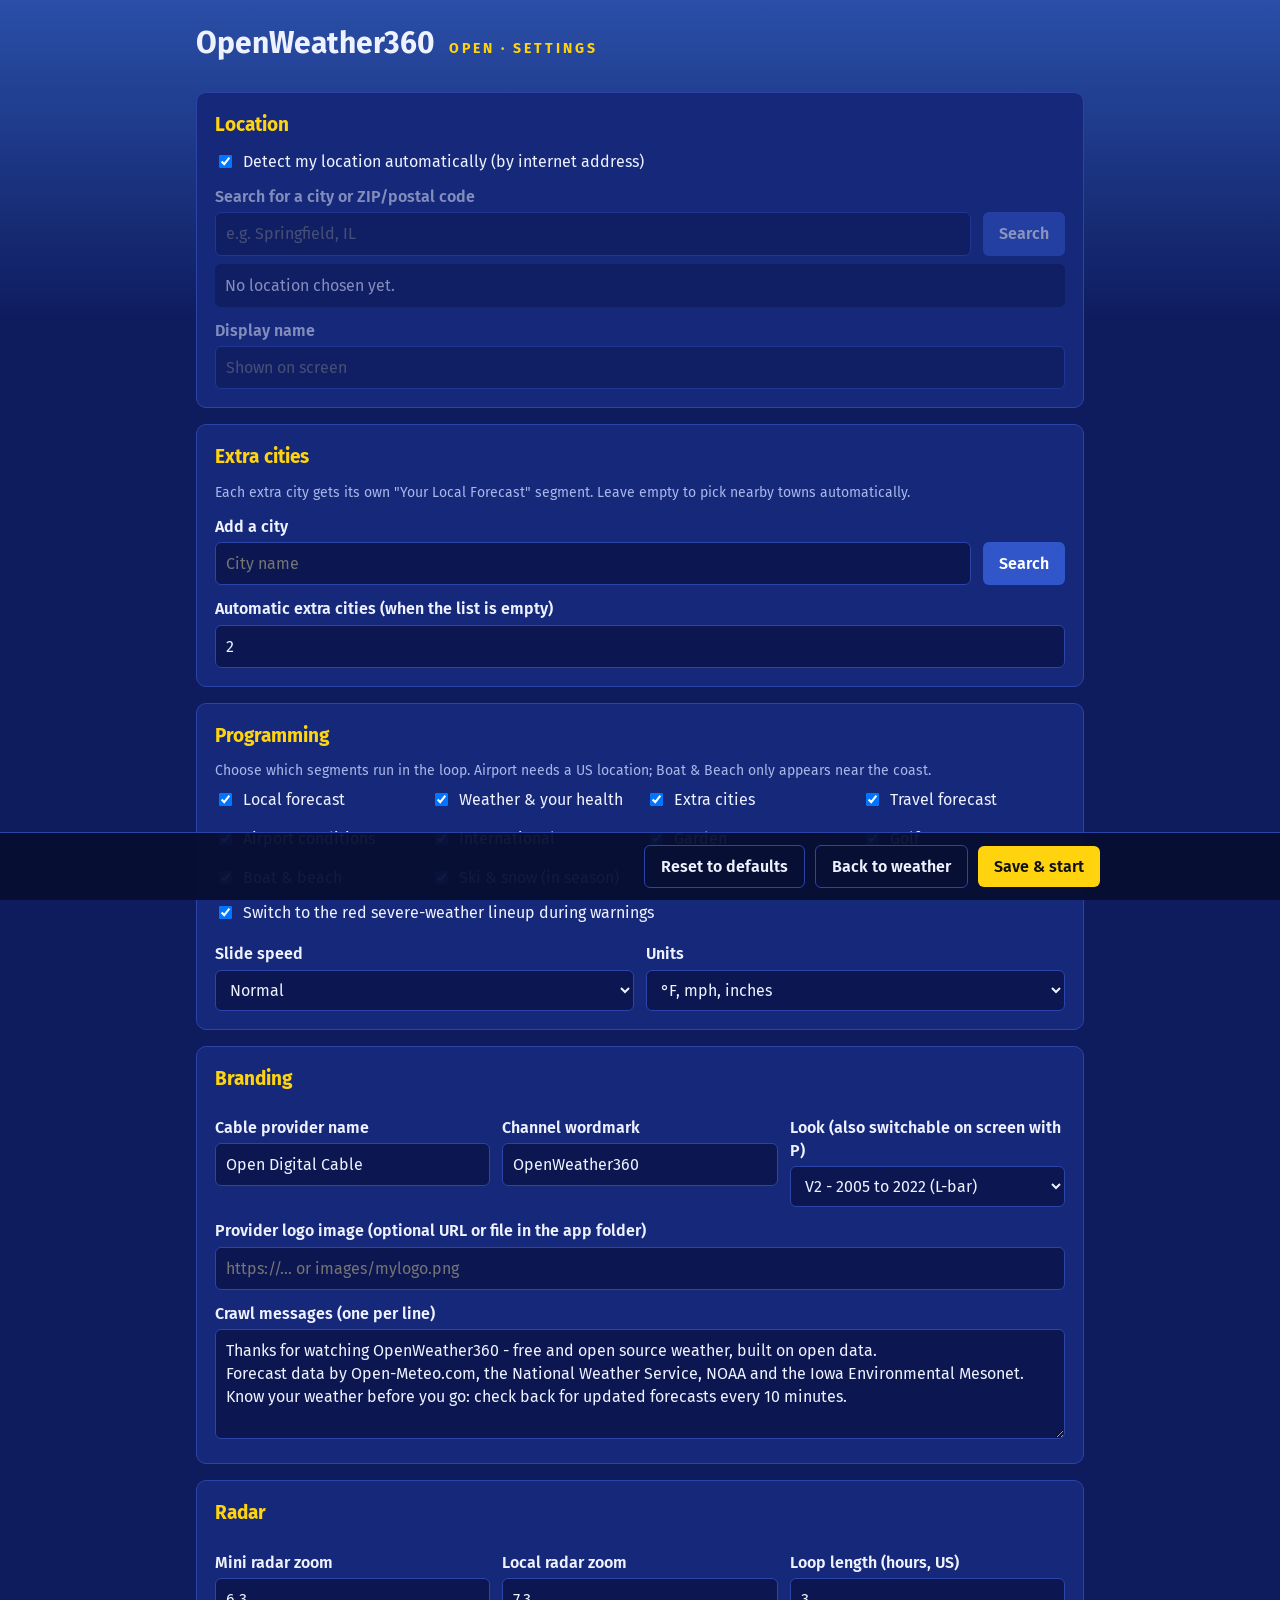
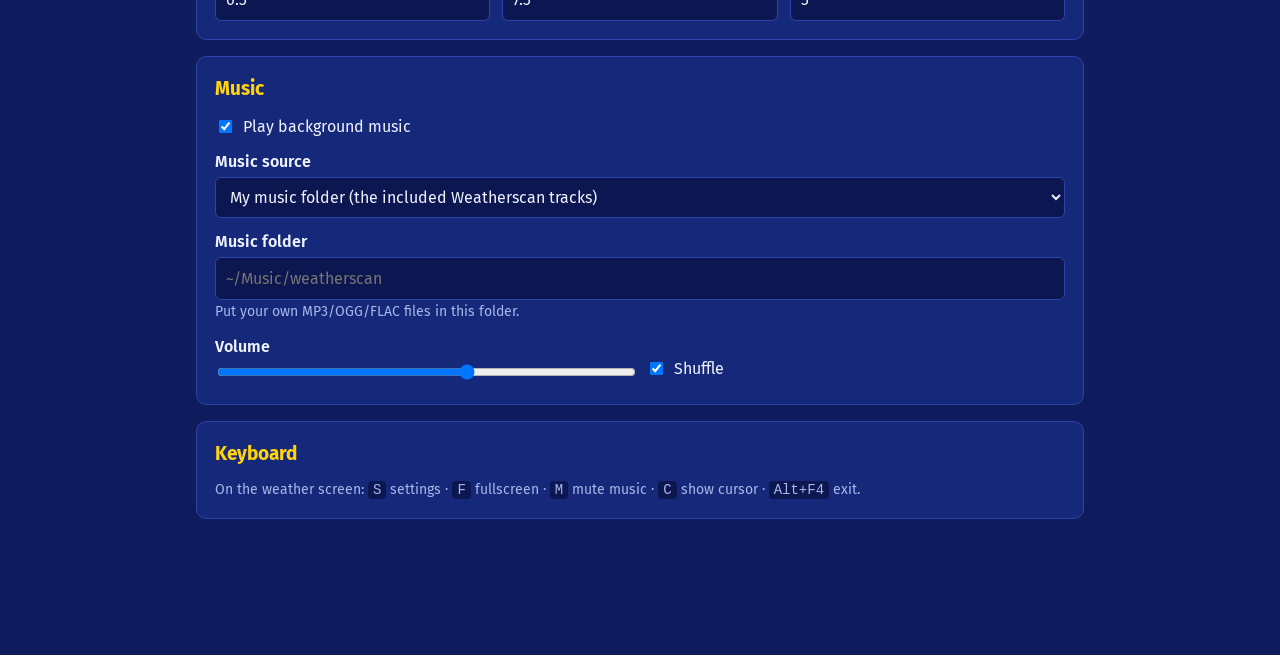
==== app/settings.html @ 52603f2d "OpenWeather360: retro cable weather channel for Linux (V2, V1 and Local looks) Co-Authored-By: Claud" ====
<!DOCTYPE html>
<html lang="en">
<head>
  <meta charset="utf-8">
  <meta name="viewport" content="width=device-width, initial-scale=1">
  <title>OpenWeather360 Settings</title>
  <link rel="icon" href="icon.svg" type="image/svg+xml">
  <style>
    @font-face { font-family: "WS Sans"; font-weight: 400; src: url(fonts/fira-sans-400.woff2) format("woff2"); }
    @font-face { font-family: "WS Sans"; font-weight: 600; src: url(fonts/fira-sans-600.woff2) format("woff2"); }
    @font-face { font-family: "WS Sans"; font-weight: 700; src: url(fonts/fira-sans-700.woff2) format("woff2"); }
    :root { --bg: #0e1c5e; --card: #16287a; --line: #2c43a8; --text: #eef2ff; --muted: #a9b7e8; --accent: #ffd40e; }
    * { box-sizing: border-box; }
    body { margin: 0; background: linear-gradient(180deg, #2a4fa8, var(--bg) 320px); color: var(--text); font: 16px/1.45 "WS Sans", "Ubuntu", sans-serif; min-height: 100vh; }
    header { padding: 22px 16px 10px; max-width: 920px; margin: 0 auto; display: flex; align-items: baseline; gap: 14px; flex-wrap: wrap; }
    header h1 { margin: 0; font-size: 30px; }
    header span { color: var(--accent); font-weight: 700; letter-spacing: 3px; text-transform: uppercase; font-size: 14px; }
    main { max-width: 920px; margin: 0 auto; padding: 0 16px 120px; }
    section { background: var(--card); border: 1px solid var(--line); border-radius: 10px; padding: 18px; margin: 16px 0; }
    section h2 { margin: 0 0 12px; font-size: 19px; color: var(--accent); }
    label { display: block; font-weight: 600; margin: 12px 0 4px; }
    .hint { color: var(--muted); font-size: 14px; margin: 2px 0 0; }
    input[type=text], input[type=number], select, textarea { width: 100%; padding: 9px 10px; border-radius: 6px; border: 1px solid var(--line); background: #0c1650; color: var(--text); font: inherit; }
    textarea { min-height: 110px; resize: vertical; }
    .row { display: flex; gap: 12px; flex-wrap: wrap; }
    .row > * { flex: 1 1 200px; }
    .check { display: flex; align-items: center; gap: 8px; font-weight: 400; margin: 6px 0; }
    .checks { display: grid; grid-template-columns: repeat(auto-fill, minmax(190px, 1fr)); gap: 4px 12px; }
    button { font: inherit; font-weight: 600; border: 0; border-radius: 6px; padding: 9px 16px; cursor: pointer; background: #3156c9; color: #fff; }
    button.primary { background: var(--accent); color: #111; }
    button.ghost { background: transparent; border: 1px solid var(--line); color: var(--text); }
    .results { list-style: none; margin: 8px 0 0; padding: 0; }
    .results li { padding: 8px 10px; border-radius: 6px; cursor: pointer; }
    .results li:hover, .results li:focus { background: #23379a; outline: none; }
    .chip { display: inline-flex; align-items: center; gap: 8px; background: #23379a; padding: 5px 10px; border-radius: 999px; margin: 4px 6px 0 0; }
    .chip button { padding: 0 6px; background: transparent; color: var(--muted); }
    .current { margin-top: 8px; padding: 10px; border-radius: 6px; background: #0c1650; }
    .bar { position: fixed; left: 0; right: 0; bottom: 0; background: rgba(8, 14, 50, .95); border-top: 1px solid var(--line); padding: 12px 16px; }
    .bar .in { max-width: 920px; margin: 0 auto; display: flex; gap: 10px; align-items: center; flex-wrap: wrap; }
    .bar .msg { flex: 1; color: var(--muted); }
    code { background: #0c1650; padding: 1px 5px; border-radius: 4px; }
  </style>
</head>
<body>
  <header><h1>OpenWeather360</h1><span>Open · Settings</span></header>
  <main>
    <section>
      <h2>Location</h2>
      <label class="check"><input type="checkbox" id="locAuto"> Detect my location automatically (by internet address)</label>
      <div id="locManual">
        <label for="locSearch">Search for a city or ZIP/postal code</label>
        <div class="row"><input type="text" id="locSearch" placeholder="e.g. Springfield, IL"><button id="locGo" style="flex:0 0 auto">Search</button></div>
        <ul class="results" id="locResults"></ul>
        <div class="current" id="locCurrent"></div>
        <label for="locName">Display name</label>
        <input type="text" id="locName" placeholder="Shown on screen">
      </div>
    </section>

    <section>
      <h2>Extra cities</h2>
      <p class="hint">Each extra city gets its own "Your Local Forecast" segment. Leave empty to pick nearby towns automatically.</p>
      <div id="extraList"></div>
      <label for="extraSearch">Add a city</label>
      <div class="row"><input type="text" id="extraSearch" placeholder="City name"><button id="extraGo" style="flex:0 0 auto">Search</button></div>
      <ul class="results" id="extraResults"></ul>
      <label for="autoExtra">Automatic extra cities (when the list is empty)</label>
      <input type="number" id="autoExtra" min="0" max="5">
    </section>

    <section>
      <h2>Programming</h2>
      <p class="hint">Choose which segments run in the loop. Airport needs a US location; Boat &amp; Beach only appears near the coast.</p>
      <div class="checks" id="packages"></div>
      <label class="check"><input type="checkbox" id="severeMode"> Switch to the red severe-weather lineup during warnings</label>
      <div class="row">
        <div><label for="speed">Slide speed</label><select id="speed"><option value="0.75">Fast</option><option value="1">Normal</option><option value="1.3">Relaxed</option></select></div>
        <div><label for="units">Units</label><select id="units"><option value="imperial">°F, mph, inches</option><option value="metric">°C, km/h, mm</option></select></div>
      </div>
    </section>

    <section>
      <h2>Branding</h2>
      <div class="row">
        <div><label for="provider">Cable provider name</label><input type="text" id="provider"></div>
        <div><label for="wordmark">Channel wordmark</label><input type="text" id="wordmark"></div>
        <div><label for="look">Look (also switchable on screen with P)</label><select id="look"><option value="v2">V2 - 2005 to 2022 (L-bar)</option><option value="v1">V1 - 2003 to 2005 (blue ellipse)</option><option value="local">Local - 2000 to 2003 (scenic, Up Next menu)</option></select></div>
      </div>
      <label for="logo">Provider logo image (optional URL or file in the app folder)</label>
      <input type="text" id="logo" placeholder="https://... or images/mylogo.png">
      <label for="crawl">Crawl messages (one per line)</label>
      <textarea id="crawl"></textarea>
    </section>

    <section>
      <h2>Radar</h2>
      <div class="row">
        <div><label for="miniZoom">Mini radar zoom</label><input type="number" id="miniZoom" step="0.1" min="3" max="10"></div>
        <div><label for="mainZoom">Local radar zoom</label><input type="number" id="mainZoom" step="0.1" min="3" max="11"></div>
        <div><label for="radarHours">Loop length (hours, US)</label><input type="number" id="radarHours" min="1" max="6"></div>
      </div>
    </section>

    <section>
      <h2>Music</h2>
      <label class="check"><input type="checkbox" id="musicOn"> Play background music</label>
      <label for="musicSource">Music source</label>
      <select id="musicSource"><option value="folder">My music folder (the included Weatherscan tracks)</option><option value="radio">Internet radio (optional)</option></select>
      <div id="radioOpts">
        <label for="station">Radio station</label>
        <select id="station"></select>
        <p class="hint">If a station is down, the next one plays automatically.</p>
        <label for="customStream">Stream URL (optional, overrides the station)</label>
        <input type="text" id="customStream" placeholder="https://.../stream.mp3">
      </div>
      <div id="folderOpts">
        <label for="musicDir">Music folder</label>
        <input type="text" id="musicDir" placeholder="~/Music/weatherscan">
        <p class="hint" id="musicHint">Put your own MP3/OGG/FLAC files in this folder.</p>
      </div>
      <div class="row">
        <div><label for="volume">Volume</label><input type="range" id="volume" min="0" max="1" step="0.05" style="width:100%"></div>
        <div><label class="check" style="margin-top:34px"><input type="checkbox" id="shuffle"> Shuffle</label></div>
      </div>
    </section>

    <section>
      <h2>Keyboard</h2>
      <p class="hint">On the weather screen: <code>S</code> settings · <code>F</code> fullscreen · <code>M</code> mute music · <code>C</code> show cursor · <code>Alt+F4</code> exit.</p>
    </section>
  </main>
  <div class="bar"><div class="in"><span class="msg" id="msg"></span><button class="ghost" id="reset">Reset to defaults</button><button class="ghost" id="cancel">Back to weather</button><button class="primary" id="save">Save &amp; start</button></div></div>

  <script src="js/util.js"></script>
  <script src="js/config.js"></script>
  <script>
  (function () {
    const $ = (id) => document.getElementById(id);
    const PKG = [["forecast", "Local forecast"], ["health", "Weather & your health"], ["extralocal", "Extra cities"], ["travel", "Travel forecast"], ["airport", "Airport conditions"], ["international", "International"], ["garden", "Garden"], ["golf", "Golf"], ["beach", "Boat & beach"], ["ski", "Ski & snow (in season)"]];
    let cfg, loc, extras = [];

    async function geocode(q) {
      const zip = /^\d{5}$/.test(q.trim());
      const url = `https://geocoding-api.open-meteo.com/v1/search?count=8&language=en&format=json&name=${encodeURIComponent(q.trim())}${zip ? "&countryCode=US" : ""}`;
      const r = await WS.fetchJSON(url);
      return (r.results || []).map((x) => ({ name: x.name, lat: x.latitude, lon: x.longitude, cc: x.country_code, label: [x.name, x.admin1, x.country].filter(Boolean).join(", ") }));
    }
    function showResults(list, el, pick) {
      el.innerHTML = "";
      if (!list.length) { el.innerHTML = "<li>No matches.</li>"; return; }
      list.forEach((r) => {
        const li = document.createElement("li");
        li.tabIndex = 0;
        li.textContent = `${r.label}  (${r.lat.toFixed(2)}, ${r.lon.toFixed(2)})`;
        li.onclick = li.onkeydown = (e) => { if (e.type === "click" || e.key === "Enter") { pick(r); el.innerHTML = ""; } };
        el.appendChild(li);
      });
    }
    function search(input, out, pick) {
      return async () => {
        if (!$(input).value.trim()) return;
        $(out).innerHTML = "<li>Searching...</li>";
        try { showResults(await geocode($(input).value), $(out), pick); } catch (e) { $(out).innerHTML = "<li>Search failed - check your internet connection.</li>"; }
      };
    }
    function renderLoc() {
      $("locManual").style.opacity = $("locAuto").checked ? 0.5 : 1;
      $("locCurrent").textContent = loc && loc.lat != null ? `Selected: ${loc.name || ""} (${(+loc.lat).toFixed(3)}, ${(+loc.lon).toFixed(3)})` : "No location chosen yet.";
    }
    function renderExtras() {
      $("extraList").innerHTML = "";
      extras.forEach((c, i) => {
        const chip = document.createElement("span");
        chip.className = "chip";
        chip.textContent = c.name;
        const b = document.createElement("button");
        b.textContent = "✕"; b.title = "Remove"; b.onclick = () => { extras.splice(i, 1); renderExtras(); };
        chip.appendChild(b);
        $("extraList").appendChild(chip);
      });
    }

    function fill(c) {
      cfg = c;
      loc = Object.assign({}, c.location);
      extras = (c.extraCities || []).slice();
      $("locAuto").checked = !!c.location.auto;
      $("locName").value = c.location.name || "";
      $("autoExtra").value = c.autoExtraCities;
      $("packages").innerHTML = PKG.map(([k, n]) => `<label class="check"><input type="checkbox" value="${k}" ${c.packages.includes(k) ? "checked" : ""}> ${n}</label>`).join("");
      $("severeMode").checked = !!c.severeMode;
      $("speed").value = String(c.durationScale);
      if (!$("speed").value) $("speed").value = "1";
      $("units").value = c.units;
      $("provider").value = c.providerName;
      $("wordmark").value = c.wordmark;
      $("look").value = c.look || "v2";
      $("logo").value = c.providerLogo || "";
      $("crawl").value = (c.crawlMessages || []).join("\n");
      $("miniZoom").value = c.radar.miniZoom;
      $("mainZoom").value = c.radar.mainZoom;
      $("radarHours").value = c.radar.hours;
      $("musicOn").checked = !!c.music.enabled;
      $("musicDir").value = c.music.dir || "";
      $("musicSource").value = c.music.source || "folder";
      $("station").innerHTML = WS.RADIO_STATIONS.map((st) => `<option value="${st.id}">${WS.esc(st.name)}</option>`).join("");
      $("station").value = c.music.station || "smoothjazz";
      $("customStream").value = c.music.customStream || "";
      renderMusic();
      $("volume").value = c.music.volume;
      $("shuffle").checked = !!c.music.shuffle;
      renderLoc(); renderExtras();
    }

    function renderMusic() {
      const radio = $("musicSource").value === "radio";
      $("radioOpts").style.display = radio ? "" : "none";
      $("folderOpts").style.display = radio ? "none" : "";
    }

    function collect() {
      const num = (id, d) => { const v = parseFloat($(id).value); return isNaN(v) ? d : v; };
      const out = Object.assign({}, WS.userConfig || {});
      out.location = { auto: $("locAuto").checked, name: $("locName").value.trim(), lat: loc.lat, lon: loc.lon, cc: loc.cc || "" };
      out.extraCities = extras;
      out.autoExtraCities = num("autoExtra", 2);
      out.packages = [...$("packages").querySelectorAll("input:checked")].map((i) => i.value);
      out.severeMode = $("severeMode").checked;
      out.durationScale = num("speed", 1);
      out.units = $("units").value;
      out.providerName = $("provider").value.trim();
      out.wordmark = $("wordmark").value.trim();
      out.look = $("look").value;
      out.providerLogo = $("logo").value.trim();
      out.crawlMessages = $("crawl").value.split("\n").map((s) => s.trim()).filter(Boolean);
      out.radar = Object.assign({}, out.radar, { miniZoom: num("miniZoom", 6.3), mainZoom: num("mainZoom", 7.3), hours: num("radarHours", 3) });
      out.music = Object.assign({}, out.music, { enabled: $("musicOn").checked, source: $("musicSource").value, station: $("station").value, customStream: $("customStream").value.trim(), dir: $("musicDir").value.trim(), volume: num("volume", 0.6), shuffle: $("shuffle").checked });
      return out;
    }

    async function save() {
      const c = collect();
      if (!c.location.auto && (c.location.lat == null || c.location.lon == null)) { $("msg").textContent = "Pick a location from the search results, or turn on automatic detection."; return; }
      if (!c.packages.length) { $("msg").textContent = "Choose at least one segment."; return; }
      $("msg").textContent = "Saving...";
      try {
        const r = await fetch("/api/config", { method: "POST", headers: { "Content-Type": "application/json" }, body: JSON.stringify(c) });
        if (!r.ok) throw new Error((await r.json()).error || r.status);
        try { localStorage.removeItem("ws:autoloc"); } catch (e) { /* ignore */ }
        location.href = "index.html";
      } catch (e) {
        $("msg").textContent = "Could not save: " + e.message;
      }
    }

    $("musicSource").onchange = renderMusic;
    $("locAuto").onchange = renderLoc;
    $("locGo").onclick = search("locSearch", "locResults", (r) => { loc = r; $("locName").value = r.name; $("locAuto").checked = false; renderLoc(); });
    $("locSearch").onkeydown = (e) => { if (e.key === "Enter") $("locGo").click(); };
    $("extraGo").onclick = search("extraSearch", "extraResults", (r) => { extras.push({ name: r.name, lat: r.lat, lon: r.lon, cc: r.cc }); $("extraSearch").value = ""; renderExtras(); });
    $("extraSearch").onkeydown = (e) => { if (e.key === "Enter") $("extraGo").click(); };
    $("save").onclick = save;
    $("cancel").onclick = () => (location.href = "index.html");
    $("reset").onclick = () => { if (confirm("Reset all settings to defaults?")) { WS.userConfig = {}; fill(WS.mergeConfig(WS.DEFAULTS, {})); $("msg").textContent = "Defaults loaded - press Save to keep them."; } };

    WS.loadConfig().then(fill);
    fetch("/api/version").then((r) => r.json()).then((v) => { $("musicHint").textContent = `Put your own MP3/OGG/FLAC files in this folder (currently ${v.musicDir}). Settings file: ${v.configFile}`; }).catch(() => {});
  })();
  </script>
</body>
</html>
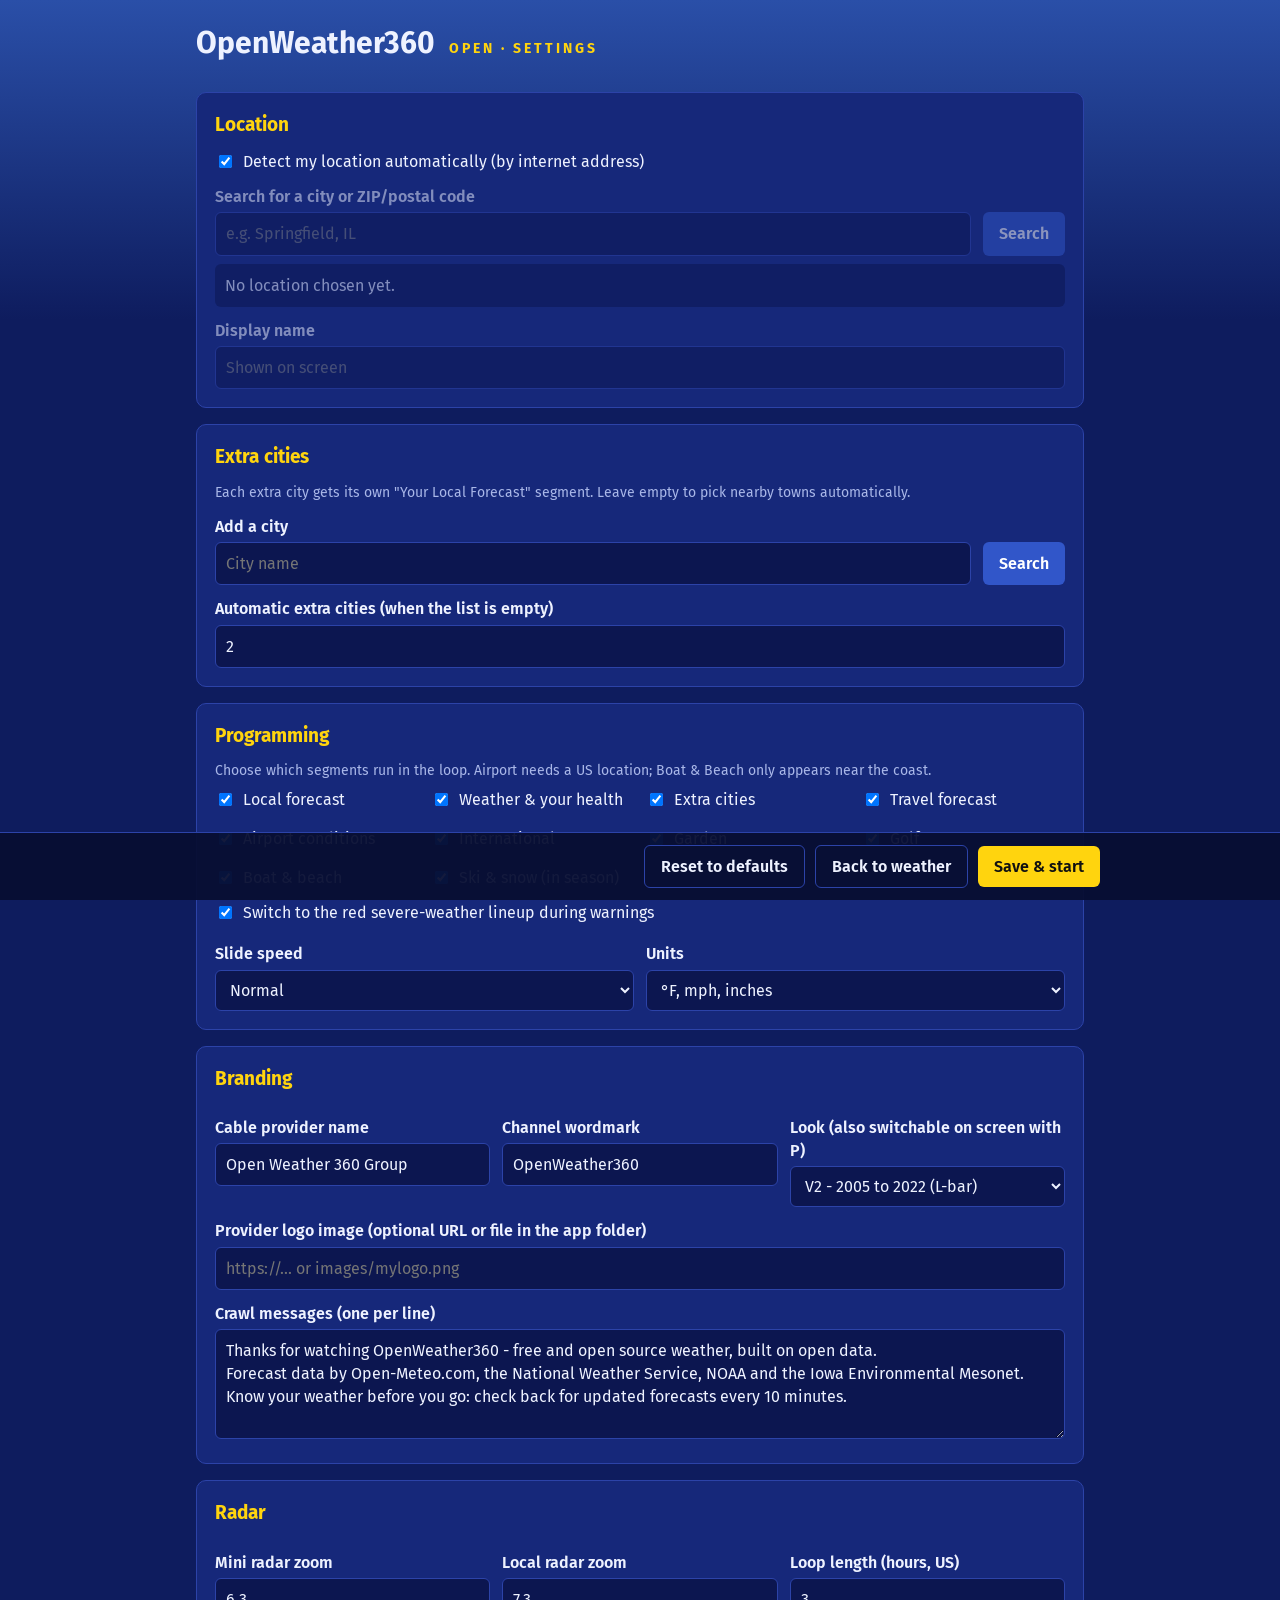
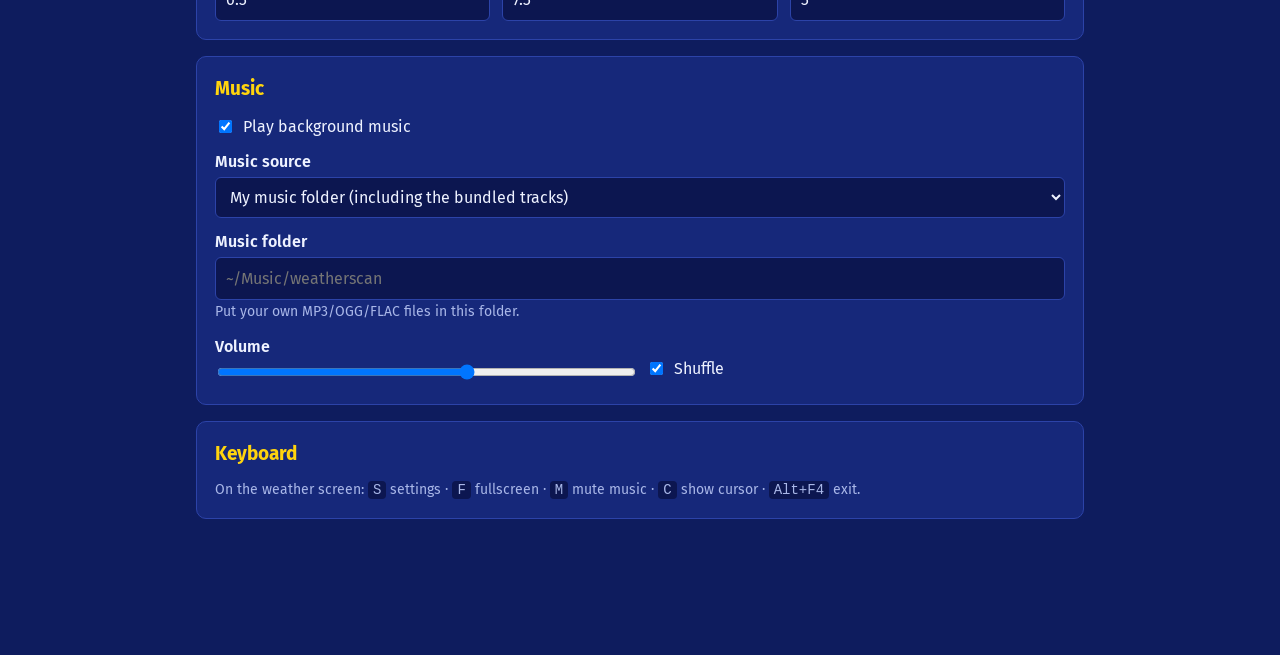
==== commit bf26511e: "Rename app, command, package and config folder to openweather360 (old names keep working) Co-Authore" ====
--- a/app/settings.html
+++ b/app/settings.html
@@ -105,7 +105,7 @@
       <h2>Music</h2>
       <label class="check"><input type="checkbox" id="musicOn"> Play background music</label>
       <label for="musicSource">Music source</label>
-      <select id="musicSource"><option value="folder">My music folder (the included Weatherscan tracks)</option><option value="radio">Internet radio (optional)</option></select>
+      <select id="musicSource"><option value="folder">My music folder (including the bundled tracks)</option><option value="radio">Internet radio (optional)</option></select>
       <div id="radioOpts">
         <label for="station">Radio station</label>
         <select id="station"></select>
